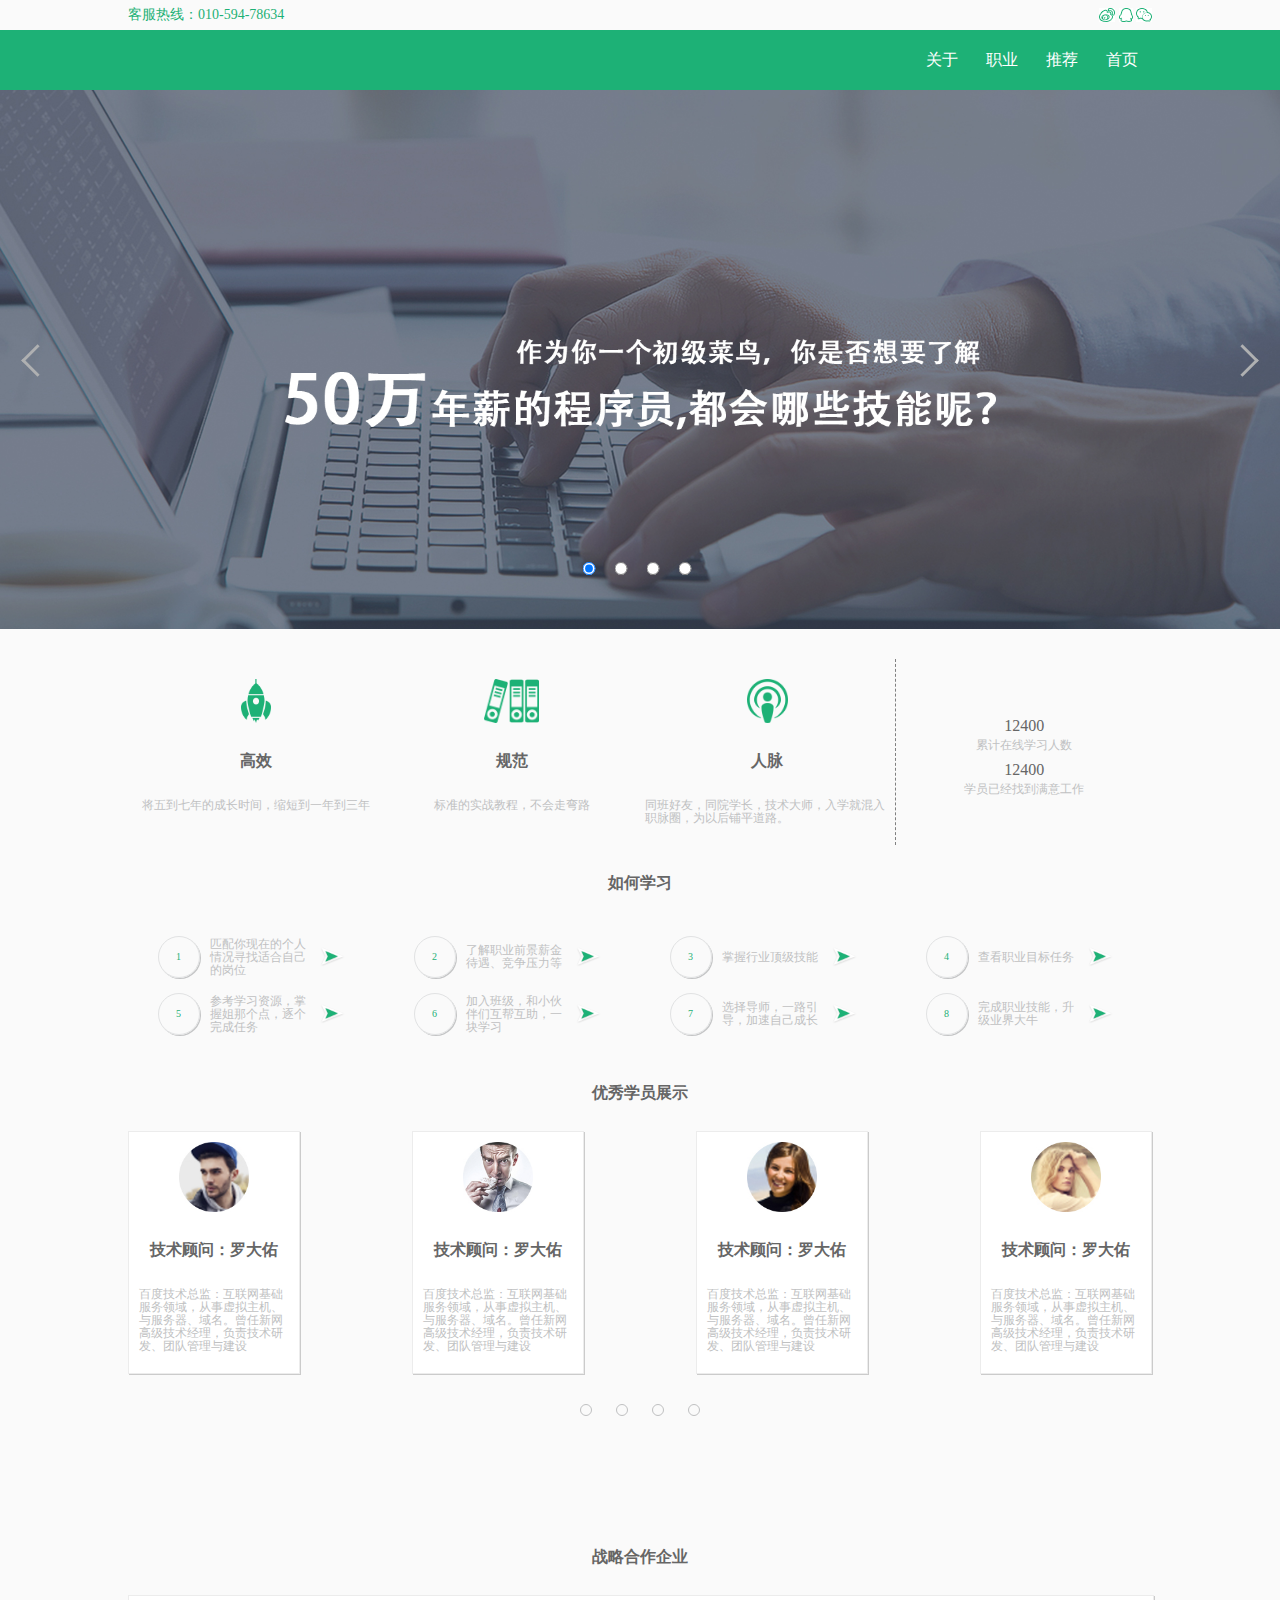
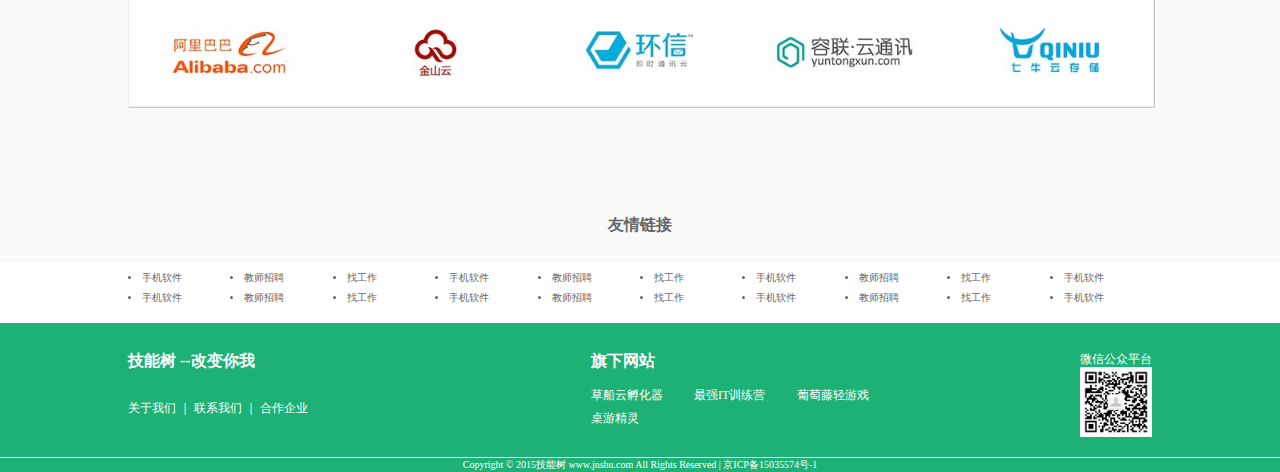
==== index.html @ 0d6e6f82 "xcsd" ====
<!DOCTYPE html>
<html lang="en">
<head>
    <meta charset="UTF-8">
    <title>Title</title>
    <meta name="viewport" content="width=device-width, initial-scale=1.0, maximum-scale=1.0, minimum-scale=1.0, user-scalable=no">
    <link href="css/index.css" rel="stylesheet">
</head>
<body>
<!--顶部-->
<div class="warp">
    <span>客服热线：010-594-78634</span>
    <span>
        <img src="img/job/webok.jpg" alt="">
        <img src="img/job/qq.jpg" alt="">
        <img src="img/job/wechat.jpg" alt="">
    </span>
</div>
<!--导航条-->
<nav>
    <input type="checkbox" id="nav-btn" >
    <label for="nav-btn"><img src="img/btn.png" alt=""></label>
    <div class="nav-btngroup">
        <a href="partner.html">关于</a>
        <a href="job.html">职业</a>
        <a href="job.html">推荐</a>
        <a href="index.html">首页</a>
        <a></a>
    </div>
    <a href="partner.html">关于</a>
    <a href="job.html">职业</a>
    <a href="job.html">推荐</a>
    <a href="index.html">首页</a>
</nav>
<div class="slider" >
    <input type="radio" name="slide" id="slide1" checked>
    <input type="radio" name="slide" id="slide2">
    <input type="radio" name="slide" id="slide3">
    <input type="radio" name="slide" id="slide4">
    <ul>
        <li><img src="img/cm.jpg" alt=""></li>
        <li><img src="img/cm.jpg" alt=""></li>
        <li><img src="img/cm.jpg" alt=""></li>
        <li><img src="img/cm.jpg" alt=""></li>
    </ul>
    <div class="arrows">
        <label for="slide1"></label>
        <label for="slide2"></label>
        <label for="slide3"></label>
        <label for="slide4"></label>
    </div>

</div>

<main>
    <div class="about">
        <div>
            <img src="img/rocket.png" alt="">
            <h4>高效</h4>
            <p>将五到七年的成长时间，缩短到一年到三年</p>
        </div>

        <div>
            <img src="img/book.png" alt="">
            <h4>规范</h4>
            <p>标准的实战教程，不会走弯路</p>
        </div>
        
        <div>
            <img src="img/shape.png" alt="">
            <h4>人脉</h4>
            <p>同班好友，同院学长，技术大师，入学就混入职脉圈，为以后铺平道路。</p>
        </div>

        <div>
            <span>12400</span>
            <p>累计在线学习人数</p>
            <span>12400</span>
            <p>学员已经找到满意工作</p>
        </div>
    </div>
    <h4>如何学习</h4>
    <div class="how">

        <div class="how-top">
            <div class="how-blk">
                <div class="round">1</div>
                <p>匹配你现在的个人情况寻找适合自己的岗位</p>
                <img src="img/icon.png" alt="">
            </div>

            <div class="how-blk">
                <div class="round">2</div>
                <p>了解职业前景薪金待遇、竞争压力等</p>
                <img src="img/icon.png" alt="">
            </div>

            <div class="how-blk">
                <div class="round">3</div>
                <p>掌握行业顶级技能</p>
                <img src="img/icon.png" alt="">
            </div>

            <div class="how-blk">
                <div class="round">4</div>
                <p>查看职业目标任务</p>
                <img src="img/icon.png" alt="">
            </div>
        </div>
      

        <div class="how-bottom">
            <div class="how-blk">
                <div class="round">5</div>
                <p>参考学习资源，掌握姐那个点，逐个完成任务</p>
                <img src="img/icon.png" alt="">
            </div>

            <div class="how-blk">
                <div class="round">6</div>
                <p>加入班级，和小伙伴们互帮互助，一块学习</p>
                <img src="img/icon.png" alt="">
            </div>

            <div class="how-blk">
                <div class="round">7</div>
                <p>选择导师，一路引导，加速自己成长</p>
                <img src="img/icon.png" alt="">
            </div>

            <div class="how-blk">
                <div class="round">8</div>
                <p>完成职业技能，升级业界大牛</p>
                <img src="img/icon.png" alt="">
            </div>

        </div>
        

    </div>

        <h4>优秀学员展示</h4>
        <div class="show">
            <input type="radio" name="show" id="show1">
            <input type="radio" name="show" id="show2">
            <input type="radio" name="show" id="show3">
            <input type="radio" name="show" id="show4">
            <div class="show-blk">
                <img src="img/man1.jpg" alt="">
                <h4>技术顾问：罗大佑 </h4>
                <p>百度技术总监：互联网基础服务领域，从事虚拟主机、与服务器、域名。曾任新网高级技术经理，负责技术研发、团队管理与建设</p>
            </div>


            <div class="show-blk">
                <img src="img/man2.jpg" alt="">
                <h4>技术顾问：罗大佑 </h4>
                <p>百度技术总监：互联网基础服务领域，从事虚拟主机、与服务器、域名。曾任新网高级技术经理，负责技术研发、团队管理与建设</p>
            </div>


            <div class="show-blk">
                <img src="img/girl1.jpg" alt="">
                <h4>技术顾问：罗大佑 </h4>
                <p>百度技术总监：互联网基础服务领域，从事虚拟主机、与服务器、域名。曾任新网高级技术经理，负责技术研发、团队管理与建设</p>
            </div>


            <div class="show-blk">
                <img src="img/girl2.jpg" alt="">
                <h4>技术顾问：罗大佑 </h4>
                <p>百度技术总监：互联网基础服务领域，从事虚拟主机、与服务器、域名。曾任新网高级技术经理，负责技术研发、团队管理与建设</p>
            </div>
        </div>
    <div class="point">
        <span></span>
        <span></span>
        <span></span>
        <span></span>
    </div>

    <h4>战略合作企业</h4>
<div class="partner">
    <a href=""><img src="img/ali.jpg" alt=""></a>
    <a href=""><img src="img/gold.jpg" alt=""></a>
    <a href=""><img src="img/round.jpg" alt=""></a>
    <a href=""><img src="img/rong.jpg" alt=""></a>
    <a href=""><img src="img/qiniu.jpg" alt=""></a>
</div>
</main>
<h4 class="fd-h4">友情链接</h4>

<div class="friendlink">
    <ul class="friendlink-top">
        <a href=""><li>手机软件</li></a>
        <a href=""><li>教师招聘</li></a>
        <a href=""><li>找工作</li></a>
        <a href=""><li>手机软件</li></a>
        <a href=""><li>教师招聘</li></a>
        <a href=""><li>找工作</li></a>
        <a href=""><li>手机软件</li></a>
        <a href=""><li>教师招聘</li></a>
        <a href=""><li>找工作</li></a>
        <a href=""><li>手机软件</li></a>
    </ul>
    <ul class="friendlink-top">
        <a href=""><li>手机软件</li></a>
        <a href=""><li>教师招聘</li></a>
        <a href=""><li>找工作</li></a>
        <a href=""><li>手机软件</li></a>
        <a href=""><li>教师招聘</li></a>
        <a href=""><li>找工作</li></a>
        <a href=""><li>手机软件</li></a>
        <a href=""><li>教师招聘</li></a>
        <a href=""><li>找工作</li></a>
        <a href=""><li>手机软件</li></a>
    </ul>
</div>
<footer>
    <div class="footer-left">
        <h4>技能树 --改变你我</h4>
        <span>关于我们&nbsp;｜&nbsp;联系我们&nbsp;｜&nbsp;合作企业</span>
    </div>

    <div class="footer-middle">
        <h4>旗下网站</h4>
        <p>
            <span>草船云孵化器</span>
            <span>最强IT训练营</span>
            <span>葡萄藤轻游戏</span>
            <span>桌游精灵</span>
        </p>
    </div>

    <div class="footer-wecheat">
        <span>微信公众平台</span>
        <img src="img/qrcode.png" alt="">
    </div>
</footer>
<div class="copyright">
    Copyright&nbsp;&copy;&nbsp;2015技能树 www.jnshu.com All Rights Reserved | 京ICP备15035574号-1
</div>


</body>
</html>
---- css/index.css ----
@charset "UTF-8";
/*
  Document   : CSS样式初始化
  Created on : 2016. 8. 7,09:41:00
  Author :
  Description:
  CSS样式表的初始化，全局样式设置。部分样式属性请根据具体页面重置其属性
      导入方式：<link href="css/common.css" rel="stylesheet" type="text/css" /> */
/* reset */
body, div, dl, dt, dd, ul, ol, li, h1, h2, h3, h4, h5, h6, pre, code, form, fieldset, legend, textarea, p, blockquote, th, td, input, select, textarea, button {
  margin: 0;
  padding: 0; }

/* 初始化标签在所有浏览器中的margin、padding值 */
fieldset, img {
  border: 0 none; }

/* 重置fieldset（表单分组）、图片的边框为0*/
dl, ul, ol, menu, li {
  list-style: none; }

/* 重置类表前导符号为onne,menu在HTML5中有效 */
blockquote, q {
  quotes: none; }

/* 重置嵌套引用的引号类型 */
blockquote:before, blockquote:after, q:before, q:after {
  content: '';
  content: none; }

/* 重置嵌套引用*/
input, select, textarea, button {
  vertical-align: middle; }

/* 重置表单控件垂直居中*/
button {
  border: 0 none;
  background-color: transparent;
  cursor: pointer; }

/* 重置表单button按钮效果 */
body {
  background: #fff; }

/* 重置body 页面背景为白色 */
body, th, td, input, select, textarea, button {
  font-size: 12px;
  line-height: 1;
  font-family: "微软雅黑", "黑体","宋体";
  color: #666; }

/* 重置页面文字属性 */
a {
  color: #666;
  text-decoration: none; }

/* 重置链接a标签 */
a:active, a:hover {
  text-decoration: none; }

/* 重置链接a标签的鼠标滑动效果 */
address, caption, cite, code, dfn, em, var {
  font-style: normal;
  font-weight: normal; }

/* 重置样式标签的样式 */
caption {
  display: none; }

/* 重置表格标题为隐藏 */
table {
  width: 100%;
  border-collapse: collapse;
  border-spacing: 0;
  table-layout: fixed; }

/* 重置table属性 */
img {
  vertical-align: top; }

/* 图片在当前行内的垂直位置 */
/* 页面设置 */
/* 取消a标签点击后的虚线框 */
a {
  outline: none; }

a:active {
  star: expression(this.onFocus=this.blur()); }

/* 设置页面文字等在拖动鼠标选中情况下的背景色与文字颜色 */
/*
::selection {color: #fff;background-color: #4C6E78;}
::-moz-selection {color: #fff;background-color: #4C6E78;}
*/
/*清除浮动*/
.clear {
  clear: both; }

/*清除浮动--推荐使用*/
.clearfix:before, .clearfix:after {
  content: '';
  display: table; }

.clearfix:after {
  clear: both; }

html {
  font-size: 62.5%; }

body {
  font-size: 16px;
  background-color: #fafafa; }

.warp, nav {
  padding: 0 10%; }

.warp {
  display: flex;
  justify-content: space-between;
  align-items: center;
  height: 3rem;
  color: #1db176;
  font-size: 14px; }

nav {
  min-height: 6rem;
  background-color: #1db176;
  text-align: right;
  display: flex;
  justify-content: flex-end; }
  nav input {
    display: none; }
  nav img {
    display: none;
    transform: scale(0.8); }
  nav a {
    display: flex;
    justify-content: center;
    align-items: center;
    height: 6rem;
    width: 6rem;
    color: white; }
    nav a:hover {
      border-bottom: 2px white solid; }

.nav-btngroup {
  display: none; }

footer {
  padding: 0 10%;
  background-color: #1db176;
  color: white; }

.copyright {
  background-color: #1db176;
  text-align: center;
  font-size: 10px;
  color: white;
  line-height: 14px;
  border-top: 1px solid white; }

footer {
  display: flex;
  justify-content: space-between;
  padding-bottom: 2rem; }
  footer h4 {
    margin: 3rem 0;
    text-align: left; }
  footer .footer-left {
    margin-right: 8rem; }
    footer .footer-left span {
      font-size: 12px;
      cursor: pointer; }
  footer .footer-middle {
    width: 28%; }
    footer .footer-middle h4 {
      margin-bottom: 2rem; }
    footer .footer-middle p {
      display: flex;
      justify-content: space-between;
      flex-wrap: wrap;
      width: 100%; }
    footer .footer-middle span {
      margin-bottom: 1rem;
      display: block;
      width: 8rem;
      font-size: 12px;
      cursor: pointer;
      color: white; }
      footer .footer-middle span:hover {
        border-bottom: white 1px solid; }
  footer .footer-wecheat {
    font-size: 12px; }
    footer .footer-wecheat span {
      margin-top: 3rem;
      text-align: center;
      display: block; }
    footer .footer-wecheat img {
      margin-top: 2px;
      width: 7.2rem;
      height: 7rem; }

.slider {
  width: 100%;
  overflow: hidden;
  position: relative; }
  .slider ul li {
    width: 100%;
    display: inline-block;
    transition: all 0.5s; }
  .slider ul li img {
    width: 100%; }

.slider ul {
  font-size: 0;
  width: 100%;
  white-space: nowrap; }

#slide1 {
  position: absolute;
  bottom: 10%;
  left: 46%;
  transform: translateX(-50%); }

#slide2 {
  position: absolute;
  bottom: 10%;
  left: 48.5%;
  transform: translateX(-50%); }

#slide3 {
  position: absolute;
  bottom: 10%;
  left: 51%;
  transform: translateX(-50%); }

#slide4 {
  position: absolute;
  bottom: 10%;
  left: 53.5%;
  transform: translateX(-50%); }

#slide1:checked ~ ul li:first-of-type {
  margin-left: 0; }

#slide2:checked ~ ul li:first-of-type {
  margin-left: -100%; }

#slide3:checked ~ ul li:first-of-type {
  margin-left: -200%; }

#slide4:checked ~ ul li:first-of-type {
  margin-left: -300%; }

.arrows > label {
  display: none;
  position: absolute;
  top: 48%;
  cursor: pointer;
  margin: 0 2%;
  width: 20px;
  height: 20px;
  border-right: #afb0b1 3px solid;
  border-bottom: #afb0b1 3px solid; }

.arrows > label:hover {
  border-color: #c7c8c9; }

#slide1:checked ~ .arrows > label:nth-of-type(4), #slide2:checked ~ .arrows > label:nth-of-type(1), #slide3:checked ~ .arrows > label:nth-of-type(2), #slide4:checked ~ .arrows > label:nth-of-type(3) {
  display: block;
  transform: rotate(135deg); }

#slide1:checked ~ .arrows > label:nth-of-type(2), #slide2:checked ~ .arrows > label:nth-of-type(3), #slide3:checked ~ .arrows > label:nth-of-type(4), #slide4:checked ~ .arrows > label:nth-of-type(1) {
  display: block;
  transform: rotate(-45deg);
  right: 0; }

main {
  padding: 0 10%; }

h4 {
  margin: 3rem 0;
  text-align: center; }

p {
  font-size: 12px;
  color: #c0c1c2;
  line-height: 13px; }

.about {
  margin-bottom: 3rem;
  display: flex; }
  .about div {
    padding: 2rem .5rem;
    margin-top: 3rem;
    flex-basis: 25%;
    display: flex;
    flex-direction: column;
    align-items: center;
    height: auto; }
    .about div img {
      height: 44px; }

.about div:nth-of-type(4) {
  border-left: 1px gray dashed;
  justify-content: center; }
  .about div:nth-of-type(4) span {
    margin: 1rem 0 .5rem 0; }

.how {
  margin-bottom: 5rem; }
  .how h4 {
    text-align: center; }
  .how .how-top, .how .how-bottom {
    color: #adaeaf;
    line-height: 12px;
    font-size: 10px;
    display: flex;
    justify-content: space-around;
    flex-wrap: wrap; }
    .how .how-top .how-blk, .how .how-bottom .how-blk {
      margin-right: 1rem;
      margin-top: 1.5rem;
      display: flex;
      justify-content: center;
      align-items: center;
      justify-content: start; }
      .how .how-top .how-blk img, .how .how-bottom .how-blk img {
        width: 2.5rem;
        height: 2rem; }
      .how .how-top .how-blk p, .how .how-bottom .how-blk p {
        width: 10rem;
        padding: 0 1rem; }

.round {
  display: block;
  width: 4rem;
  height: 4rem;
  border-radius: 50%;
  border: 1px #e1e2e3 solid;
  box-shadow: 1px 1px #c4c5c6;
  display: flex;
  justify-content: center;
  align-items: center;
  color: #1db176; }

.show {
  display: flex;
  flex-wrap: wrap;
  justify-content: space-between; }

.show-blk {
  border: 1px solid  #ececec;
  box-shadow: 1px 1px #cbcbcb;
  background-color: white;
  text-align: center;
  width: 15rem;
  padding: 1rem 1rem 2rem 1rem;
  margin-bottom: 1rem; }
  .show-blk:hover {
    transform: scale(1.1);
    cursor: pointer; }
  .show-blk p {
    text-align: left;
    word-break: break-all; }
  .show-blk img {
    width: 7rem;
    height: 7rem; }

.show input {
  display: none; }

.point {
  text-align: center; }
  .point span {
    display: inline-block;
    width: 1rem;
    height: 1rem;
    border-radius: 50%;
    margin: 2rem 1rem 10rem 1rem;
    border: #bfc0c1 1px solid; }
    .point span:hover {
      background-color: #1db176; }

.partner {
  width: 100%;
  display: flex;
  flex-wrap: wrap;
  border: 1px solid  #ececec;
  box-shadow: 1px 1px #cbcbcb;
  margin-bottom: 11rem; }
  .partner a {
    width: 20%;
    height: 11rem;
    display: flex;
    justify-content: center;
    align-items: center;
    background-color: #ffffff; }
    .partner a:hover {
      box-shadow: 1px 1px 2px 1px #cbcbcb;
      z-index: 99; }
    .partner a img {
      max-width: 100%;
      transform: scale(0.8); }

.friendlink {
  padding: 1rem 10%;
  background-color: #ffffff; }
  .friendlink h4 {
    margin: 0 0 2rem 0; }
  .friendlink ul {
    margin-bottom: 1rem;
    color: #bfc0c1;
    font-size: 10px;
    display: flex; }
    .friendlink ul a {
      width: 10%; }
    .friendlink ul a li {
      list-style: disc inside; }

.how-middle {
  display: none; }

@media all and (max-width: 1048px) {
  .how {
    display: flex;
    justify-content: space-around; }
    .how .how-top, .how .how-bottom {
      display: flex;
      flex-direction: column;
      align-items: center; }
    .how img {
      display: none; }
    .how .how-middle {
      display: flex;
      flex-direction: column;
      justify-content: space-around;
      position: relative;
      top: 1rem;
      right: 2px; }
      .how .how-middle img {
        display: block; } }
@media all and (max-width: 728px) {
  .fd-h4 {
    width: 100%;
    background-color: #ffffff;
    margin-bottom: 0; }

  .friendlink {
    display: flex;
    justify-content: space-around; }
    .friendlink ul li {
      margin-bottom: 2px; }
    .friendlink .friendlink-top {
      display: block; } }
@media all and (max-width: 550px) {
  .about {
    flex-direction: column; }
    .about div:nth-of-type(4) {
      border: 1px #c7c8c9 dashed; }

  #nav-btn:checked ~ .nav-btngroup {
    display: flex;
    justify-content: center;
    align-items: center; }

  nav {
    padding: 0;
    position: relative; }
    nav > a {
      display: none; }
    nav img {
      display: block;
      position: absolute;
      right: 10%;
      top: 1.5rem;
      cursor: pointer; }
    nav .nav-btngroup {
      display: none;
      width: 100%;
      flex-direction: column;
      position: relative;
      top: 6rem; }
      nav .nav-btngroup a {
        width: 100%; }
      nav .nav-btngroup a:first-of-type {
        border-top: white 1px solid; }

  .how {
    flex-wrap: wrap; }
    .how .how-top, .how .how-bottom {
      flex-direction: column;
      align-items: center; }
      .how .how-top .how-blk, .how .how-bottom .how-blk {
        margin-right: 0; }
      .how .how-top .how-blk p, .how .how-bottom .how-blk p {
        width: 12rem; }
    .how img {
      display: none; }
    .how .how-middle {
      display: none; }

  .show {
    justify-content: space-around; }

  .partner {
    justify-content: center; }
    .partner a {
      width: 100%; }

  footer {
    flex-direction: column; }
    footer .footer-left {
      margin-right: 0; }
    footer .footer-middle {
      width: 100%; }
    footer .footer-wecheat {
      width: 73px; }

  .warp {
    justify-content: flex-end; }
    .warp span:nth-of-type(1) {
      display: none; } }

/*# sourceMappingURL=index.css.map */
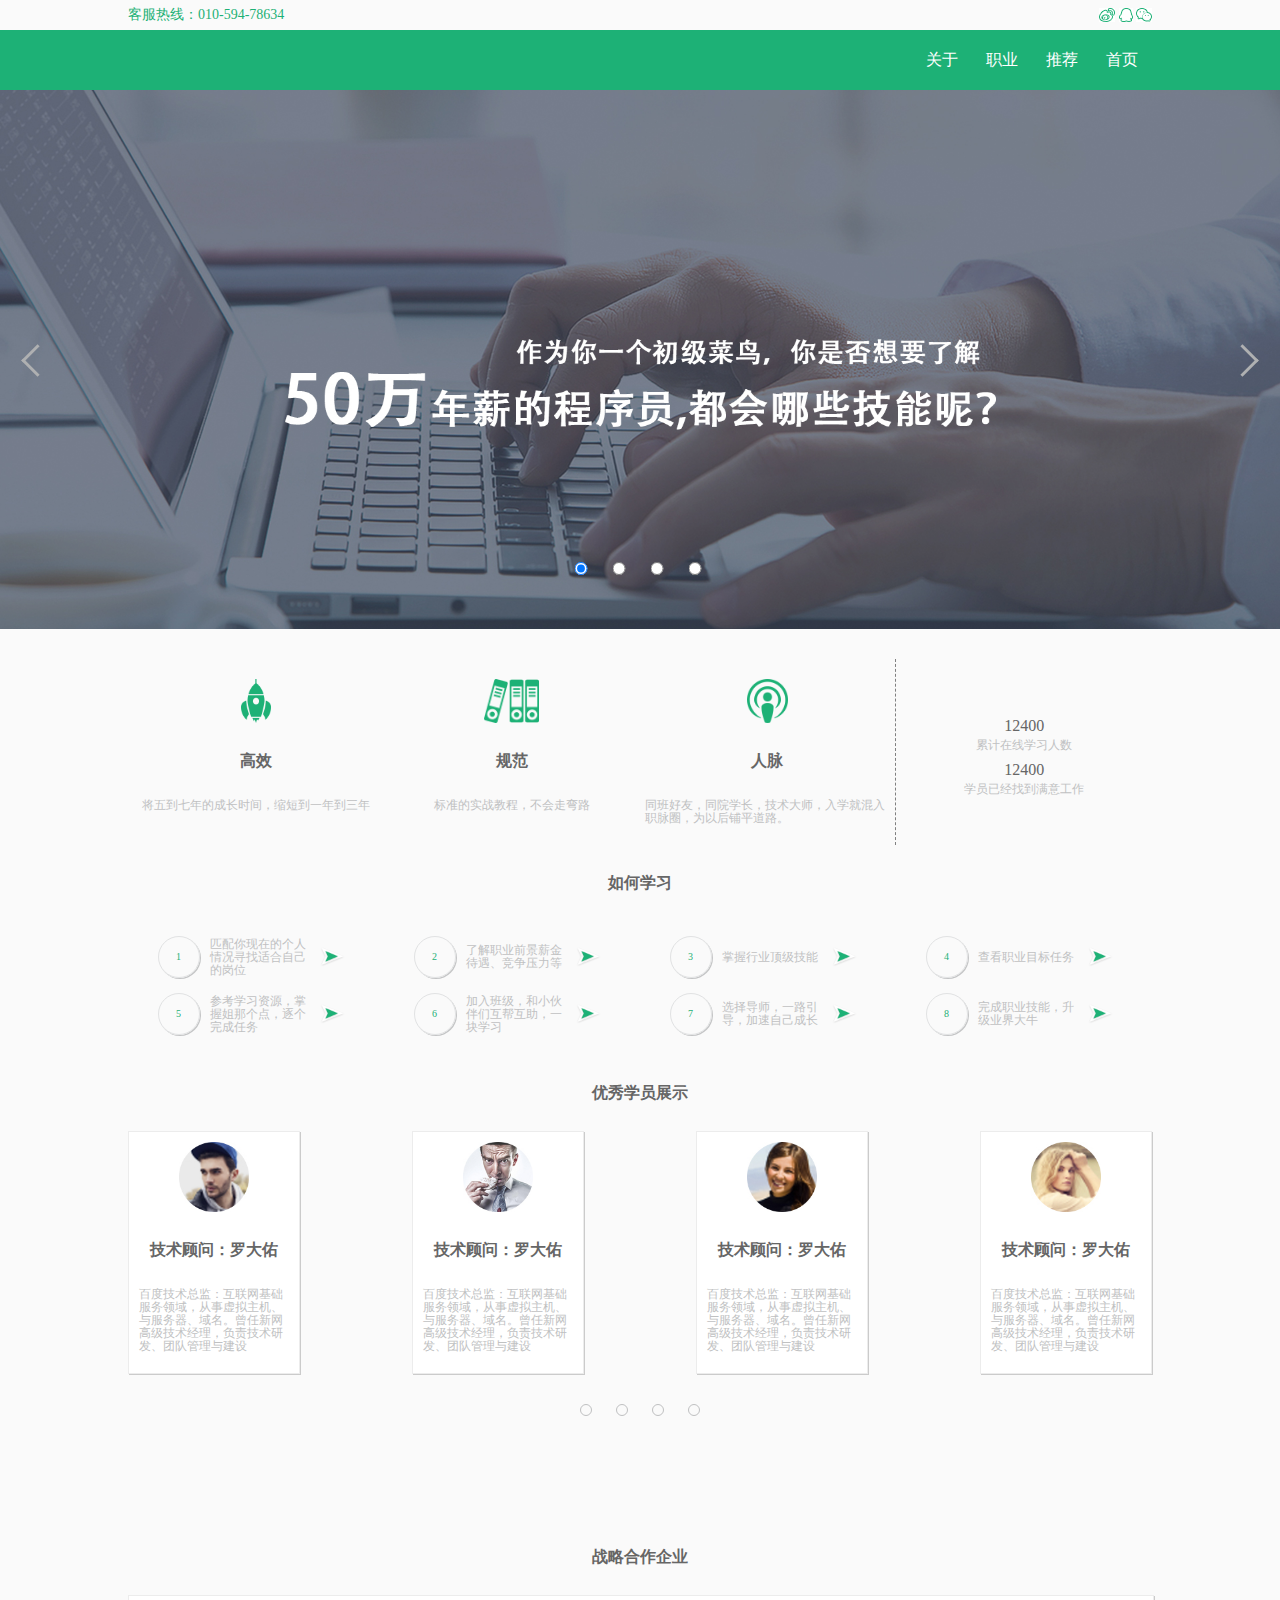
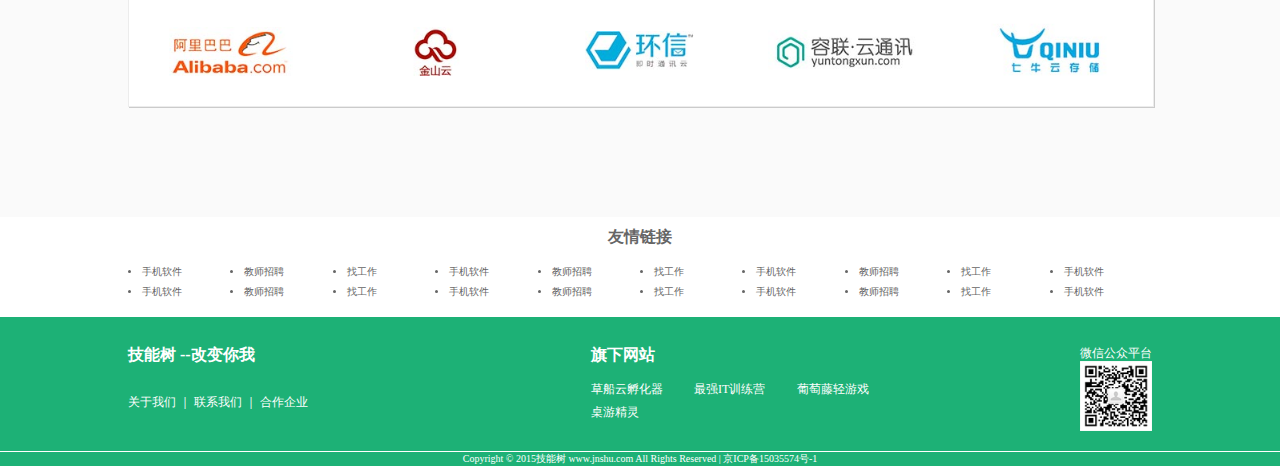
==== commit ace67fcf: "xcv" ====
--- a/index.html
+++ b/index.html
@@ -15,6 +15,8 @@
         <img src="img/job/qq.jpg" alt="">
         <img src="img/job/wechat.jpg" alt="">
     </span>
+    <span><a href="">登陆</a> ｜<a href="">注册</a></span>
+
 </div>
 <!--导航条-->
 <nav>
--- a/css/index.css
+++ b/css/index.css
@@ -121,6 +121,10 @@
   height: 3rem;
   color: #1db176;
   font-size: 14px; }
+  .warp span:nth-of-type(3) {
+    display: none; }
+    .warp span:nth-of-type(3) a {
+      color: black; }
 
 nav {
   min-height: 6rem;
@@ -220,23 +224,27 @@
   position: absolute;
   bottom: 10%;
   left: 46%;
-  transform: translateX(-50%); }
+  transform: translateX(-50%);
+  margin: 0 -8px; }
 
 #slide2 {
   position: absolute;
   bottom: 10%;
   left: 48.5%;
+  margin-left: -2px;
   transform: translateX(-50%); }
 
 #slide3 {
   position: absolute;
   bottom: 10%;
   left: 51%;
+  margin-left: 4px;
   transform: translateX(-50%); }
 
 #slide4 {
   position: absolute;
   bottom: 10%;
+  margin-left: 10px;
   left: 53.5%;
   transform: translateX(-50%); }
 
@@ -275,6 +283,9 @@
   transform: rotate(-45deg);
   right: 0; }
 
+@media all and (max-width: 450px) {
+  .slider input {
+    width: 8px; } }
 main {
   padding: 0 10%; }
 
@@ -417,6 +428,11 @@
       width: 10%; }
     .friendlink ul a li {
       list-style: disc inside; }
+
+.fd-h4 {
+  line-height: 4rem;
+  background-color: #ffffff;
+  margin: 0; }
 
 .how-middle {
   display: none; }
@@ -519,7 +535,9 @@
 
   .warp {
     justify-content: flex-end; }
-    .warp span:nth-of-type(1) {
-      display: none; } }
+    .warp span:nth-of-type(1), .warp span:nth-of-type(2) {
+      display: none; }
+    .warp span:nth-of-type(3) {
+      display: block; } }
 
 /*# sourceMappingURL=index.css.map */
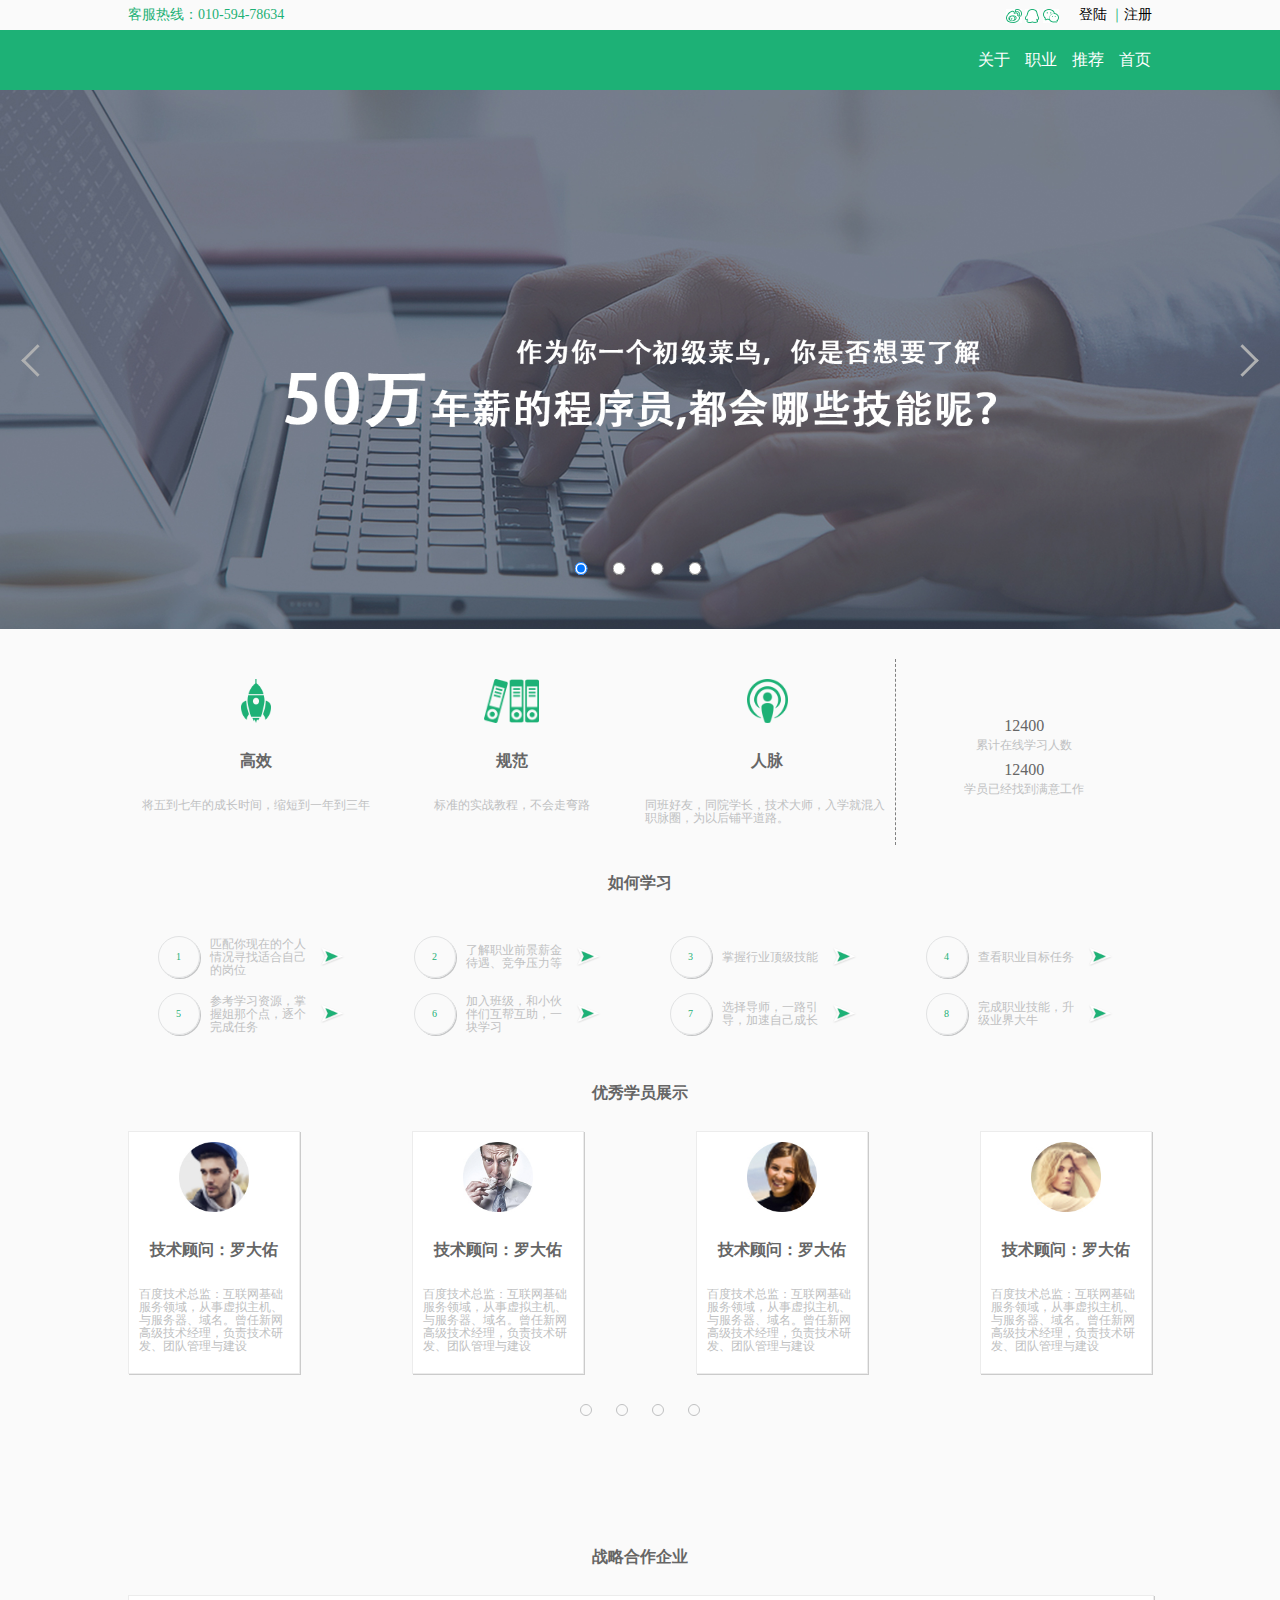
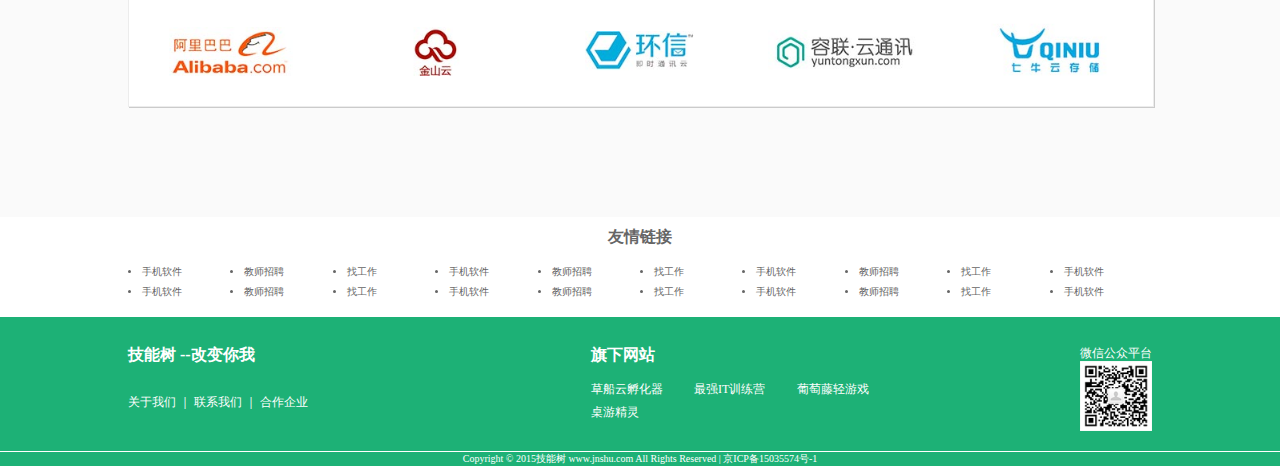
==== commit d21470ae: "sdxc3" ====
--- a/index.html
+++ b/index.html
@@ -10,12 +10,13 @@
 <!--顶部-->
 <div class="warp">
     <span>客服热线：010-594-78634</span>
+    <span><a href="">登陆</a> ｜<a href="">注册</a></span>
+
     <span>
         <img src="img/job/webok.jpg" alt="">
         <img src="img/job/qq.jpg" alt="">
         <img src="img/job/wechat.jpg" alt="">
     </span>
-    <span><a href="">登陆</a> ｜<a href="">注册</a></span>
 
 </div>
 <!--导航条-->
--- a/css/index.css
+++ b/css/index.css
@@ -115,16 +115,21 @@
   padding: 0 10%; }
 
 .warp {
-  display: flex;
-  justify-content: space-between;
   align-items: center;
   height: 3rem;
+  line-height: 3rem;
   color: #1db176;
   font-size: 14px; }
+  .warp span:nth-of-type(2) {
+    float: right;
+    margin-left: 2rem; }
+    .warp span:nth-of-type(2) a {
+      color: black; }
   .warp span:nth-of-type(3) {
-    display: none; }
-    .warp span:nth-of-type(3) a {
-      color: black; }
+    float: right; }
+  .warp img {
+    position: relative;
+    top: 9px; }
 
 nav {
   min-height: 6rem;
@@ -141,6 +146,7 @@
     display: flex;
     justify-content: center;
     align-items: center;
+    margin-right: -13px;
     height: 6rem;
     width: 6rem;
     color: white; }
@@ -535,9 +541,7 @@
 
   .warp {
     justify-content: flex-end; }
-    .warp span:nth-of-type(1), .warp span:nth-of-type(2) {
-      display: none; }
-    .warp span:nth-of-type(3) {
-      display: block; } }
+    .warp span:nth-of-type(1), .warp span:nth-of-type(3) {
+      display: none; } }
 
 /*# sourceMappingURL=index.css.map */
